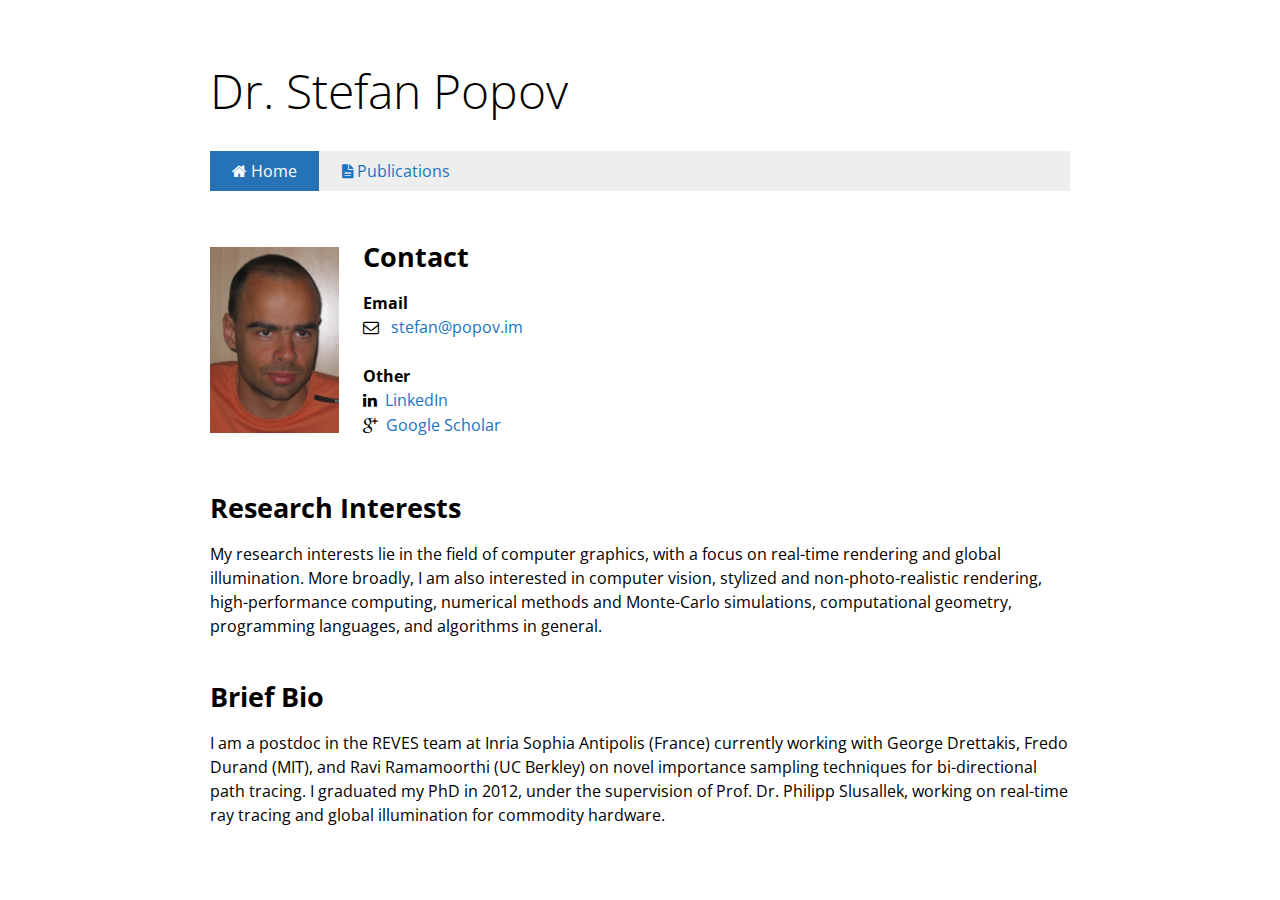
==== index.html @ fb439e15 "Initial commit" ====
<!DOCTYPE html>
<html>
	<head>
		<meta charset="utf-8"/>
		<meta name="viewport" content="width=device-width, initial-scale=1.0"/>
		<!--<link rel="shortcut icon" href="../../assets/ico/favicon.png">-->
		<title>Stefan Popov</title>
		
		<link href="css/mytemplate.css" rel="stylesheet" media="screen"/>
		
		<script>
		  (function(i,s,o,g,r,a,m){i['GoogleAnalyticsObject']=r;i[r]=i[r]||function(){
		  (i[r].q=i[r].q||[]).push(arguments)},i[r].l=1*new Date();a=s.createElement(o),
		  m=s.getElementsByTagName(o)[0];a.async=1;a.src=g;m.parentNode.insertBefore(a,m)
		  })(window,document,'script','//www.google-analytics.com/analytics.js','ga');
		
		  ga('create', 'UA-48532123-2', 'inria.fr');
		  ga('send', 'pageview');
		
		</script>
	</head>
	<body id="mysite">
		<div class="ink-grid">
			<h1>Dr. Stefan Popov</h1>
			<nav class="ink-navigation">
				<ul class="menu horizontal flat grey">
			  		<li class="active"><a href="home.html"><i class="icon-home"></i> Home</a></li>
			  		<li><a href="publications.html"><i class="icon-file-text"></i> Publications</a></li>
				</ul>
			</nav>
			
			<div style="height: 1em;"></div>
            <div>
                <div class="my-photo">
                	<img src="media/me.jpg"/>
                </div>
                <div class="my-contact">
                    <h3 style="margin-top:0;">Contact</h3>
                    <p>
                        <strong>Email</strong><br/>
                        <i class="icon-envelope-alt"></i>&nbsp;&nbsp;<a href="#">
							<script type="text/javascript">
							//<![CDATA[
							<!--
								var x="function f(x){var i,o=\"\",l=x.length;for(i=0;i<l;i+=2) {if(i+1<l)o+=" +
								"x.charAt(i+1);try{o+=x.charAt(i);}catch(e){}}return o;}f(\"ufcnitnof x({)av" +
								" r,i=o\\\"\\\"o,=l.xelgnhtl,o=;lhwli(e.xhcraoCedtAl(1/)3=!26{)rt{y+xx=l;=+;" +
								"lc}tahce({)}}of(r=i-l;1>i0=i;--{)+ox=c.ahAr(t)i};erutnro s.buts(r,0lo;)f}\\" +
								"\"(5)11\\\\,g\\\"akzp7ihz;>77\\\\1&\\\\> \\\"\\\\\\\\\\\\3<01\\\\\\\\($\\\\" +
								".\\\\\\\"2\\\\z66a03\\\\\\\\-$37\\\\0R\\\\]T_V31\\\\0W\\\\6C02\\\\\\\\W^^Z2" +
								"r02\\\\\\\\3s02\\\\\\\\@HC_0]01\\\\\\\\05\\\\0z\\\\MH\\\\rT\\\\PNnpr]|zl|,d" +
								"`z77\\\\1{\\\\}pR-j0xn(a:f,'nmtd27\\\\07\\\\01\\\\\\\\13\\\\0U\\\\16\\\\07\\"+
								"\\02\\\\\\\\35\\\\02\\\\03\\\\\\\\03\\\\06\\\\02\\\\\\\\33\\\\07\\\\02\\\\\\"+
								"\\\\\"\\\\f(;} ornture;}))++(y)^(iAtdeCoarchx.e(odrChamCro.fngriSt+=;o27=1y" +
								"%){++;i<l;i=0(ior;fthnglex.l=\\\\,\\\\\\\"=\\\",o iar{vy)x,f(n ioctun\\\"f)" +
								"\")"                                                                         ;
								while(x=eval(x));
							//-->
							//]]>
							</script>
							<noscript>Please enable Javascript to see the email address</noscript>
                       	</a><br/>
                        <br/>
                        <strong>Other</strong><br/>
                        <i class="icon-linkedin"></i>&nbsp;&nbsp;<a href="http://www.linkedin.com/pub/stefan-popov/5/720/32">LinkedIn</a><br/>
                        <i class="icon-google-plus"></i>&nbsp;&nbsp;<a href="http://scholar.google.fr/citations?user=Glq3dWkAAAAJ">Google Scholar</a><br/>
                    </p>
                </div>
            </div>
				
			<div style="clear:both;"></div>
			<h3>Research Interests</h3>
			<p>
				My research interests lie in the field of 
				computer graphics,
				with a focus on real-time rendering and global illumination.
				More broadly, I am also interested in computer vision, 
				stylized and non-photo-realistic rendering, high-performance computing, 
				numerical methods and Monte-Carlo simulations, computational geometry, programming languages,
				and algorithms in general.
			</p>
			<h3>Brief Bio</h3>
			<p>
				I am a postdoc in the REVES team at Inria Sophia 
				Antipolis (France) currently working with George Drettakis, 
				Fredo Durand (MIT), and Ravi Ramamoorthi (UC Berkley) on novel 
				importance sampling techniques for bi-directional path tracing.
				I graduated my PhD in 2012, under the supervision of 
				Prof. Dr. Philipp Slusallek, working on real-time ray tracing
				and global illumination for commodity hardware.
			</p>
   			<div class="papers-end">
   			</div>
		</div>
	</body>
</html>
---- css/mytemplate.css ----
@import url("http://fonts.googleapis.com/css?family=Open+Sans:300,400,600");


/****************************************************************/
/* The site's title */
body#mysite h1
{
	font-size: 3em;
	font-weight: 100;
	padding-top: 1.2em;
	padding-bottom: 0.6em;
}
/****************************************************************/

/****************************************************************/
/* Homepage stuff */

body#mysite .my-photo
{
	background-size: contain;
	background-repeat: no-repeat;
	background-position: center;

	float: left;
	
	height: 11.6em;
	/*width: 8.5em;*/
	
	margin-top: 0.5em;
	margin-right: 1.5em;
	margin-bottom: 1em;
}

body#mysite .my-contact
{
	float: left;
/*	background-color: red;*/
}
/****************************************************************/


/****************************************************************/
/* Papers page classes */
body#mysite h5.paper-item-title > a 
{
	color: inherit; 
	/*text-decoration: underline;*/
}


body#mysite .paper-item
{
	/*margin-top: 2.0em;*/
}

body#mysite .papers-begin
{
	height: 1em;
	clear: both;
}

body#mysite .papers-end
{
	height: 1em;
	clear: both;
}

body#mysite .author-no-url
{
	display: inline;
	color: hsl(208,76%,43%); 
	text-decoration: none;
}

body#mysite .paper-item-sep
{
 	border: 0; 
 	height: 0; 
 	border-top: 1px solid rgba(0, 0, 0, 0.1); 
 	border-bottom: 1px solid rgba(255, 255, 255, 0.3);
	margin-top: 0.5em;
	margin-bottom: 1.1em;
}

body#mysite .paper-item-thumbnail
{
	background-size: contain;
	background-repeat: no-repeat;
	background-position: center;

	float: left;
	
	height: 5.5em;
	width: 8.8em;
	margin-top: 0.3em;
	margin-right: 1.0em;
	margin-bottom: 0.5em;
}

body#mysite div.paper-item-description
{
	float: left;
	padding-bottom: 0.8em;
}


body#mysite .paper-item-description > a
{
	/*text-decoration: underline;
	color: inherit; */
}

body#mysite i.paper-item-link-icon
{
 	position: relative; 
 	top: -0.7em; 
	font-size: 55%;
}


body#mysite a.paper-media-link
{
	margin-right: 0.5em;
}

body#mysite .paper-media-link-sep
{
	display:inline;
	margin-right:0.5em;
}

body#mysite .text-icon
{
	margin-right: 0.2em;
}
/*********************************************************/



/*********************************************************/
/* Common stuff */
* {
  -webkit-box-sizing: border-box;
  -moz-box-sizing: border-box;
  box-sizing: border-box;
}

html 
{
	font-family: "Open Sans"; 
	-webkit-text-size-adjust: 100%;
	-ms-text-size-adjust: 100%;
}

body 
{
	color: 0;
	margin: 0;
	-webkit-text-size-adjust: 100%;
	-ms-text-size-adjust: none;
    overflow-y: scroll;
	/*font-size: 11pt;*/
}

.ink-grid {
  width: auto;
  max-width: 108ex;
  margin: 0 auto;
  padding: 0 2em;
}

img 
{
	width: auto;
	max-width: 100%;
	max-height: 100%;
	vertical-align: top;
	border: 0;
}

a { color: hsl(208,76%,43%); text-decoration: none; }
a:hover { color: rgb(66, 139, 202); text-decoration: underline; }
a:focus { outline: thin dotted;  }
a:active, a:hover { outline: 0; }

table {
  border-collapse: collapse;
  border-spacing: 0;
}

p { line-height: 1.5; }
h1, h2, h3, h4, h5, h6, p { margin: 0; }
h1 { font-size: 2em; }
b, strong { font-weight: bold; }

/* Headings  */
h1, h2, h3, h4, h5, h6 { color: inherit; }
h1 { font-size: 2.5em; }
h2 { font-size: 2em; }
h3 { font-size: 1.715em; }
h4 { font-size: 1.438em; }
h5 { font-size: 1.250em; }
h6 { font-size: 1em; }
h3, h4, h5, h6 { line-height: 1.3; }

div + h1, div + h2, div + h3, div + h4, div + h5, div + h6, div + section { margin-top: 1.5em; }
h1 + address, h2 + address, h3 + address, h4 + address, h5 + address, h6 + address, section + address, h1 + article, h2 + article, h3 + article, h4 + article, h5 + article, h6 + article, section + article, h1 + aside, h2 + aside, h3 + aside, h4 + aside, h5 + aside, h6 + aside, section + aside, h1 + audio, h2 + audio, h3 + audio, h4 + audio, h5 + audio, h6 + audio, section + audio, h1 + blockquote, h2 + blockquote, h3 + blockquote, h4 + blockquote, h5 + blockquote, h6 + blockquote, section + blockquote, h1 + canvas, h2 + canvas, h3 + canvas, h4 + canvas, h5 + canvas, h6 + canvas, section + canvas, h1 + details, h2 + details, h3 + details, h4 + details, h5 + details, h6 + details, section + details, h1 + dl, h2 + dl, h3 + dl, h4 + dl, h5 + dl, h6 + dl, section + dl, h1 + figure, h2 + figure, h3 + figure, h4 + figure, h5 + figure, h6 + figure, section + figure, h1 + footer, h2 + footer, h3 + footer, h4 + footer, h5 + footer, h6 + footer, section + footer, h1 + form, h2 + form, h3 + form, h4 + form, h5 + form, h6 + form, section + form, h1 + header, h2 + header, h3 + header, h4 + header, h5 + header, h6 + header, section + header, h1 + hr, h2 + hr, h3 + hr, h4 + hr, h5 + hr, h6 + hr, section + hr, h1 + img, h2 + img, h3 + img, h4 + img, h5 + img, h6 + img, section + img, h1 + ol, h2 + ol, h3 + ol, h4 + ol, h5 + ol, h6 + ol, section + ol, h1 + p, h2 + p, h3 + p, h4 + p, h5 + p, h6 + p, section + p, h1 + pre, h2 + pre, h3 + pre, h4 + pre, h5 + pre, h6 + pre, section + pre, h1 + table, h2 + table, h3 + table, h4 + table, h5 + table, h6 + table, section + table, h1 + ul, h2 + ul, h3 + ul, h4 + ul, h5 + ul, h6 + ul, section + ul, h1 + video, h2 + video, h3 + video, h4 + video, h5 + video, h6 + video, section + video 
{ margin-top: 1em; }
address + h1, address + h2, address + h3, address + h4, address + h5, address + h6, address + section, article + h1, article + h2, article + h3, article + h4, article + h5, article + h6, article + section, aside + h1, aside + h2, aside + h3, aside + h4, aside + h5, aside + h6, aside + section, audio + h1, audio + h2, audio + h3, audio + h4, audio + h5, audio + h6, audio + section, blockquote + h1, blockquote + h2, blockquote + h3, blockquote + h4, blockquote + h5, blockquote + h6, blockquote + section, canvas + h1, canvas + h2, canvas + h3, canvas + h4, canvas + h5, canvas + h6, canvas + section, details + h1, details + h2, details + h3, details + h4, details + h5, details + h6, details + section, dl + h1, dl + h2, dl + h3, dl + h4, dl + h5, dl + h6, dl + section, figure + h1, figure + h2, figure + h3, figure + h4, figure + h5, figure + h6, figure + section, footer + h1, footer + h2, footer + h3, footer + h4, footer + h5, footer + h6, footer + section, form + h1, form + h2, form + h3, form + h4, form + h5, form + h6, form + section, header + h1, header + h2, header + h3, header + h4, header + h5, header + h6, header + section, hr + h1, hr + h2, hr + h3, hr + h4, hr + h5, hr + h6, hr + section, img + h1, img + h2, img + h3, img + h4, img + h5, img + h6, img + section, ol + h1, ol + h2, ol + h3, ol + h4, ol + h5, ol + h6, ol + section, p + h1, p + h2, p + h3, p + h4, p + h5, p + h6, p + section, pre + h1, pre + h2, pre + h3, pre + h4, pre + h5, pre + h6, pre + section, table + h1, table + h2, table + h3, table + h4, table + h5, table + h6, table + section, ul + h1, ul + h2, ul + h3, ul + h4, ul + h5, ul + h6, ul + section, video + h1, video + h2, video + h3, video + h4, video + h5, video + h6, video + section 
{ margin-top: 1.5em; }
/*********************************************************/




/*********************************************************/
/*** Navigation */
nav { display: block; }
.ink-navigation {  overflow: visible; margin-bottom:2em;}
.ink-navigation ul { list-style-type: none; padding: 0; margin: 0; }
.ink-navigation ul.menu:after  {  content: "."; display: block; height: 0; clear: both; visibility: hidden; zoom: 1; }
.ink-navigation ul.menu.horizontal li { float: left; position: relative; }
.ink-navigation ul.menu.horizontal li a { padding: 0.5em 1em; display: block; line-height: 1.7; }

.ink-navigation ul.menu.grey { background: #eee; }
.ink-navigation ul.menu.grey li a { padding: 0.4em 1.4em; text-decoration: none;}
.ink-navigation ul.menu.grey li a:hover { background-color: #eee; color: rgb(66, 139, 202); }

.ink-navigation ul.menu.grey li.active { background-color: hsl(208,66%,43%); color: white; }
.ink-navigation ul.menu.grey li.active a { background-color: hsl(208,66%,43%); color: white; }
.ink-navigation ul.menu.grey li.active a:hover { background-color: hsl(208,66%,43%); color: white; }
/*********************************************************/




/*********************************************************/
/*** FONT AWESOME */
@font-face 
{
  font-family: 'FontAwesome';
  src: url('../font//fontawesome-webfont.eot?v=3.2.1');
  src: url('../font//fontawesome-webfont.eot?#iefix&v=3.2.1') format('embedded-opentype'), url('../font//fontawesome-webfont.woff?v=3.2.1') format('woff'), url('../font//fontawesome-webfont.ttf?v=3.2.1') format('truetype'), url('../font//fontawesome-webfont.svg#fontawesomeregular?v=3.2.1') format('svg');
  font-weight: normal;
  font-style: normal;
}

[class^="icon-"], [class*=" icon-"] 
{
  font-family: FontAwesome;
  font-weight: normal;
  font-style: normal;
  text-decoration: inherit;
  -webkit-font-smoothing: antialiased;
  *margin-right: .3em;
}

[class^="icon-"]:before, [class*=" icon-"]:before 
{
  text-decoration: inherit;
  display: inline-block;
  speak: none;
}

/* makes sure icons active on rollover in links */
a [class^="icon-"], a [class*=" icon-"] { display: inline; }

.icon-envelope-alt:before { content: "\f003"; }
.icon-film:before { content: "\f008"; }
.icon-home:before { content: "\f015"; }
.icon-print:before { content: "\f02f"; }
.icon-picture:before { content: "\f03e"; }
.icon-comment:before { content: "\f075"; }
.icon-google-plus:before { content: "\f0d5"; }
.icon-linkedin:before { content: "\f0e1"; }
.icon-file-text:before { content: "\f15c"; }
/*********************************************************/
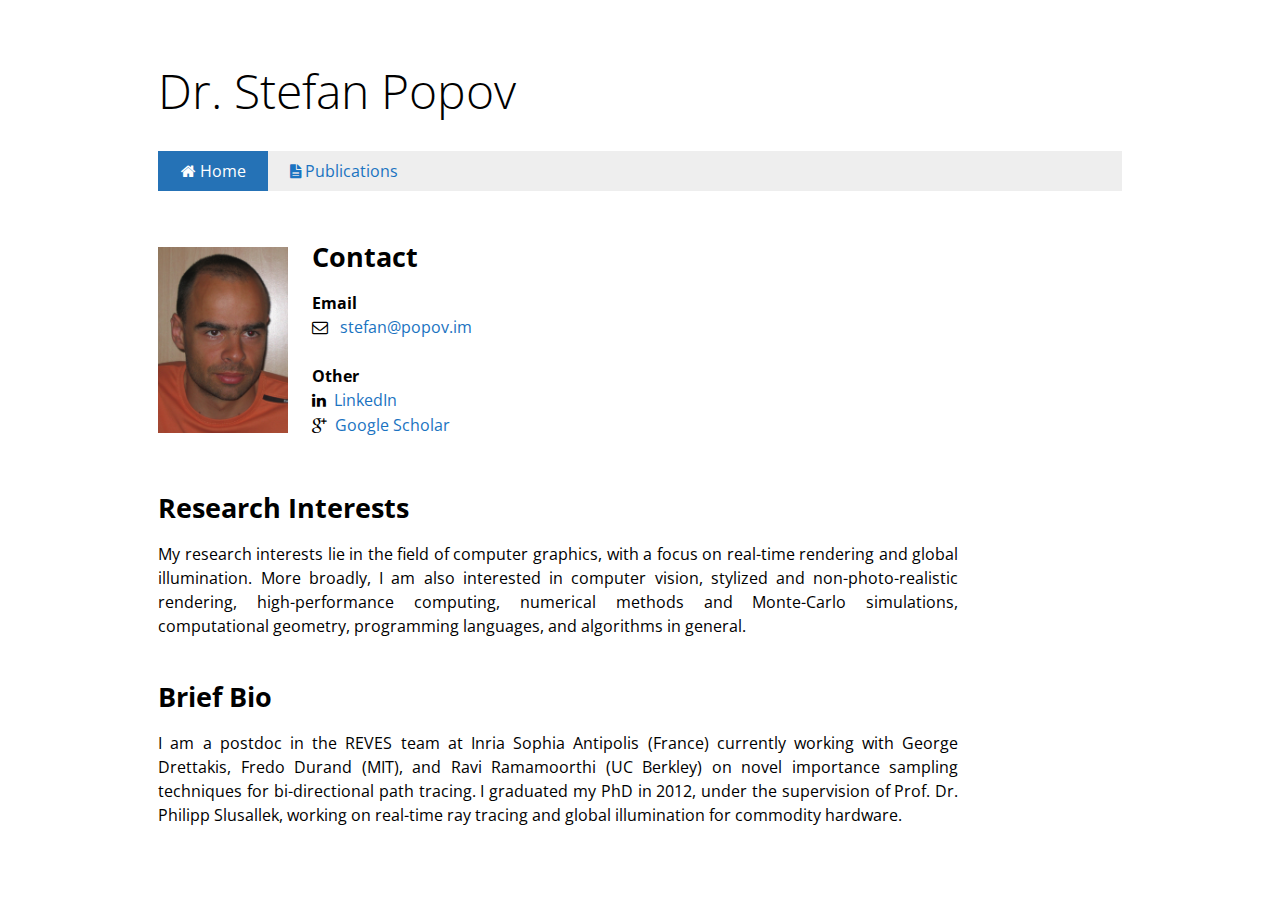
==== commit c732cdb6: "Added Multi-View Intrinsic Iamges" ====
--- a/index.html
+++ b/index.html
@@ -24,7 +24,7 @@
 			<h1>Dr. Stefan Popov</h1>
 			<nav class="ink-navigation">
 				<ul class="menu horizontal flat grey">
-			  		<li class="active"><a href="home.html"><i class="icon-home"></i> Home</a></li>
+			  		<li class="active"><a href="index.html"><i class="icon-home"></i> Home</a></li>
 			  		<li><a href="publications.html"><i class="icon-file-text"></i> Publications</a></li>
 				</ul>
 			</nav>
@@ -70,7 +70,7 @@
 				
 			<div style="clear:both;"></div>
 			<h3>Research Interests</h3>
-			<p>
+			<p style="max-width: 50em" align="justify">
 				My research interests lie in the field of 
 				computer graphics,
 				with a focus on real-time rendering and global illumination.
@@ -80,7 +80,7 @@
 				and algorithms in general.
 			</p>
 			<h3>Brief Bio</h3>
-			<p>
+			<p style="max-width: 50em" align="justify">
 				I am a postdoc in the REVES team at Inria Sophia 
 				Antipolis (France) currently working with George Drettakis, 
 				Fredo Durand (MIT), and Ravi Ramamoorthi (UC Berkley) on novel 
--- a/css/mytemplate.css
+++ b/css/mytemplate.css
@@ -164,7 +164,7 @@
 
 .ink-grid {
   width: auto;
-  max-width: 108ex;
+  max-width: 120ex;
   margin: 0 auto;
   padding: 0 2em;
 }
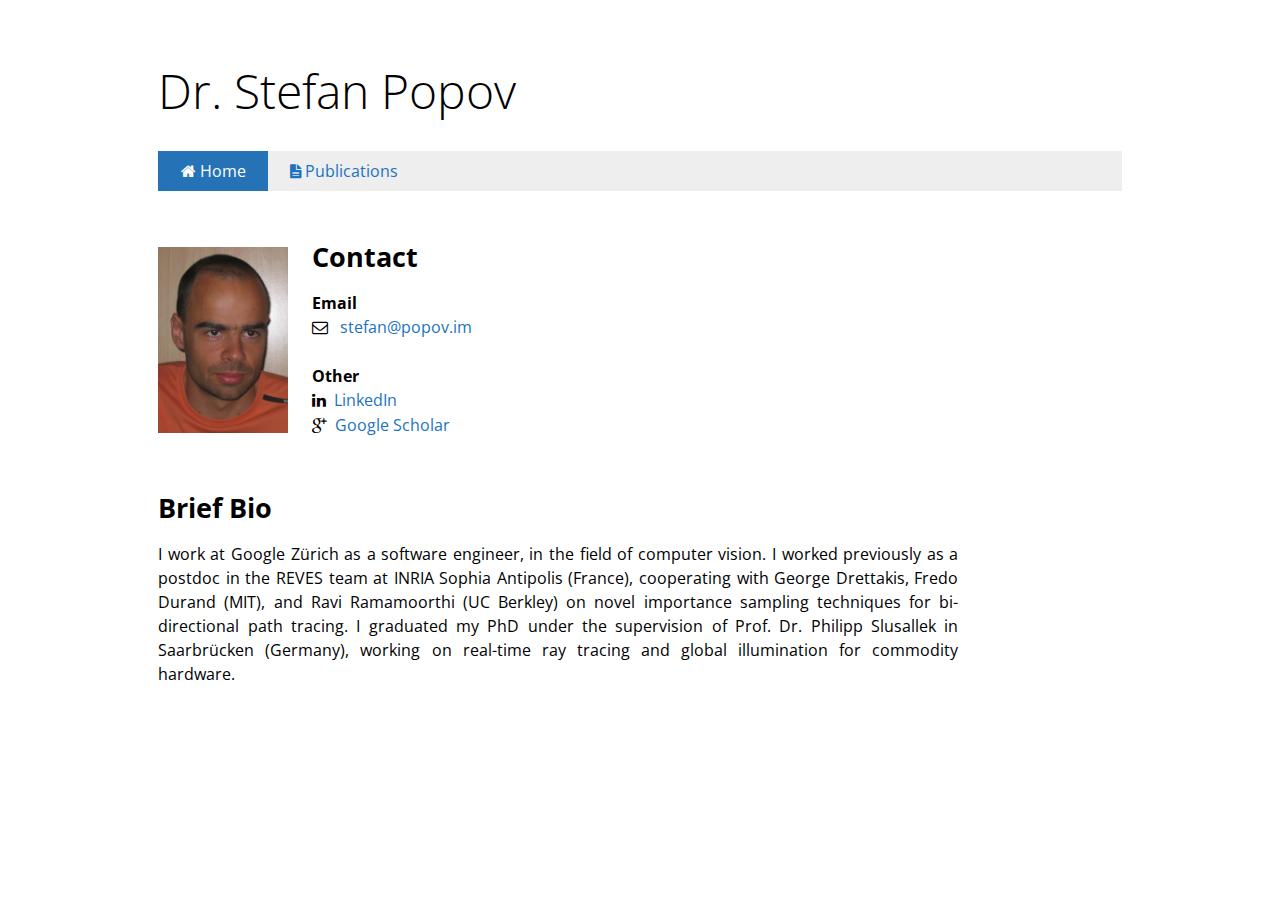
==== commit c3c44b41: "Update short bio" ====
--- a/index.html
+++ b/index.html
@@ -69,25 +69,15 @@
             </div>
 				
 			<div style="clear:both;"></div>
-			<h3>Research Interests</h3>
-			<p style="max-width: 50em" align="justify">
-				My research interests lie in the field of 
-				computer graphics,
-				with a focus on real-time rendering and global illumination.
-				More broadly, I am also interested in computer vision, 
-				stylized and non-photo-realistic rendering, high-performance computing, 
-				numerical methods and Monte-Carlo simulations, computational geometry, programming languages,
-				and algorithms in general.
-			</p>
 			<h3>Brief Bio</h3>
 			<p style="max-width: 50em" align="justify">
-				I am a postdoc in the REVES team at Inria Sophia 
-				Antipolis (France) currently working with George Drettakis, 
-				Fredo Durand (MIT), and Ravi Ramamoorthi (UC Berkley) on novel 
-				importance sampling techniques for bi-directional path tracing.
-				I graduated my PhD in 2012, under the supervision of 
-				Prof. Dr. Philipp Slusallek, working on real-time ray tracing
-				and global illumination for commodity hardware.
+				I work at Google Zürich as a software engineer, in the field of
+				computer vision. I worked previously as a postdoc in the REVES team at INRIA
+				Sophia Antipolis (France), cooperating with George Drettakis, Fredo Durand
+				(MIT), and Ravi Ramamoorthi (UC Berkley) on novel importance sampling
+				techniques for bi-directional path tracing. I graduated my PhD under
+				the supervision of Prof. Dr. Philipp Slusallek in Saarbrücken (Germany), 
+				working on real-time ray tracing and global illumination for commodity hardware.
 			</p>
    			<div class="papers-end">
    			</div>
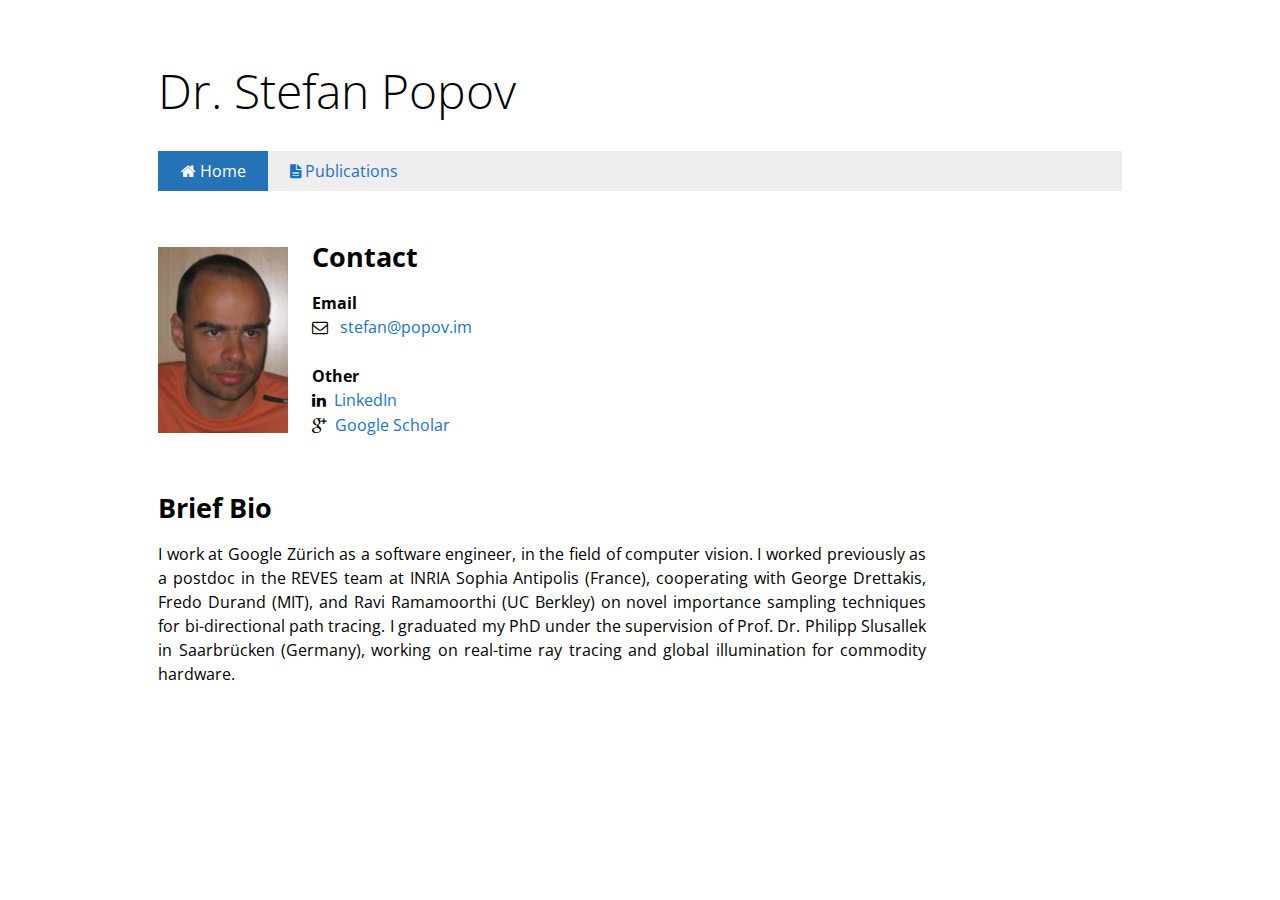
==== commit 7d0fb261: "Update short bio" ====
--- a/index.html
+++ b/index.html
@@ -70,7 +70,7 @@
 				
 			<div style="clear:both;"></div>
 			<h3>Brief Bio</h3>
-			<p style="max-width: 50em" align="justify">
+			<p style="max-width: 48em" align="justify">
 				I work at Google Zürich as a software engineer, in the field of
 				computer vision. I worked previously as a postdoc in the REVES team at INRIA
 				Sophia Antipolis (France), cooperating with George Drettakis, Fredo Durand
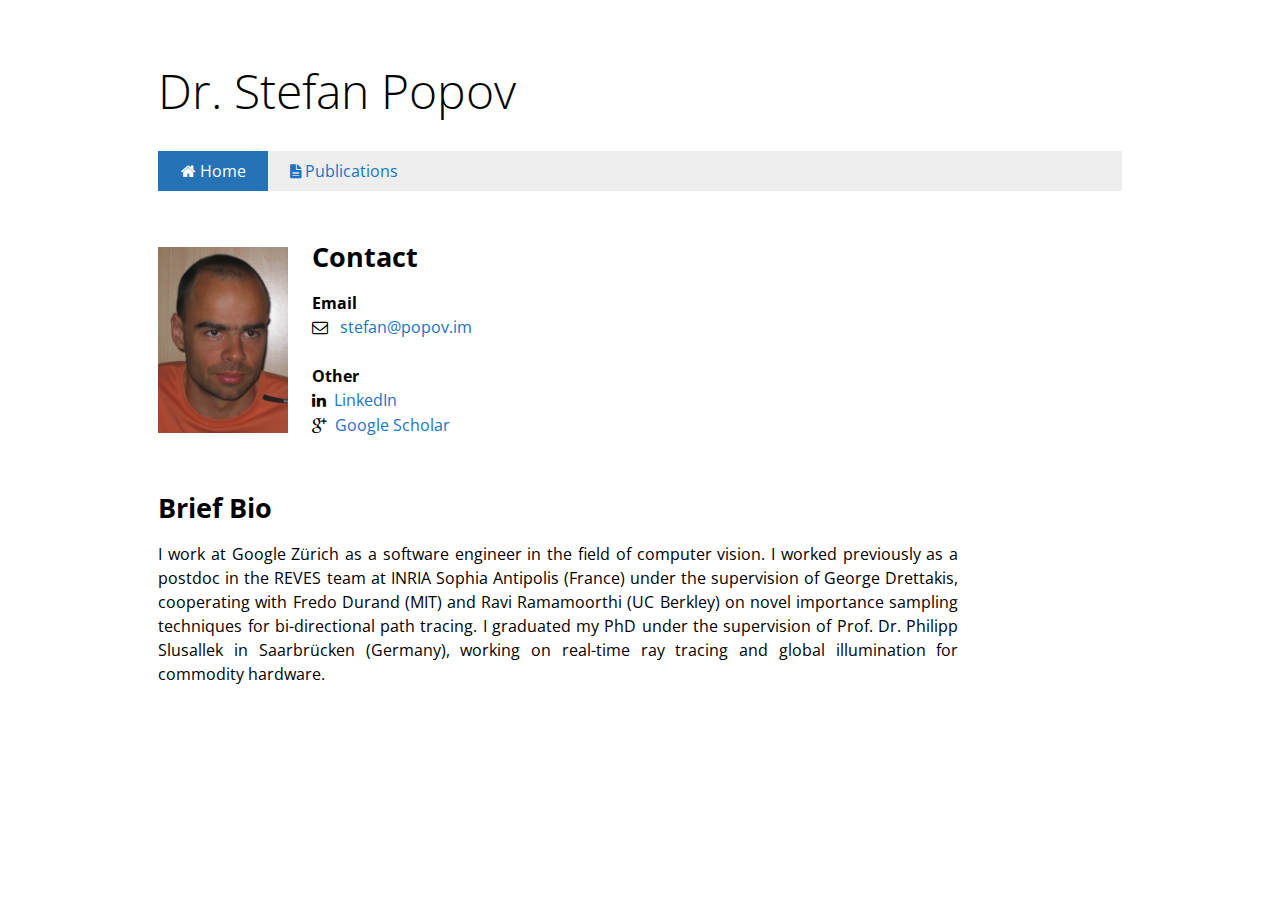
==== commit 02e9ec74: "Update short bio" ====
--- a/index.html
+++ b/index.html
@@ -70,11 +70,12 @@
 				
 			<div style="clear:both;"></div>
 			<h3>Brief Bio</h3>
-			<p style="max-width: 48em" align="justify">
-				I work at Google Zürich as a software engineer, in the field of
+			<p style="max-width: 50em" align="justify">
+				I work at Google Zürich as a software engineer in the field of
 				computer vision. I worked previously as a postdoc in the REVES team at INRIA
-				Sophia Antipolis (France), cooperating with George Drettakis, Fredo Durand
-				(MIT), and Ravi Ramamoorthi (UC Berkley) on novel importance sampling
+				Sophia Antipolis (France) under the supervision of George Drettakis,
+				cooperating with Fredo Durand (MIT) and Ravi Ramamoorthi (UC Berkley) 
+				on novel importance sampling
 				techniques for bi-directional path tracing. I graduated my PhD under
 				the supervision of Prof. Dr. Philipp Slusallek in Saarbrücken (Germany), 
 				working on real-time ray tracing and global illumination for commodity hardware.
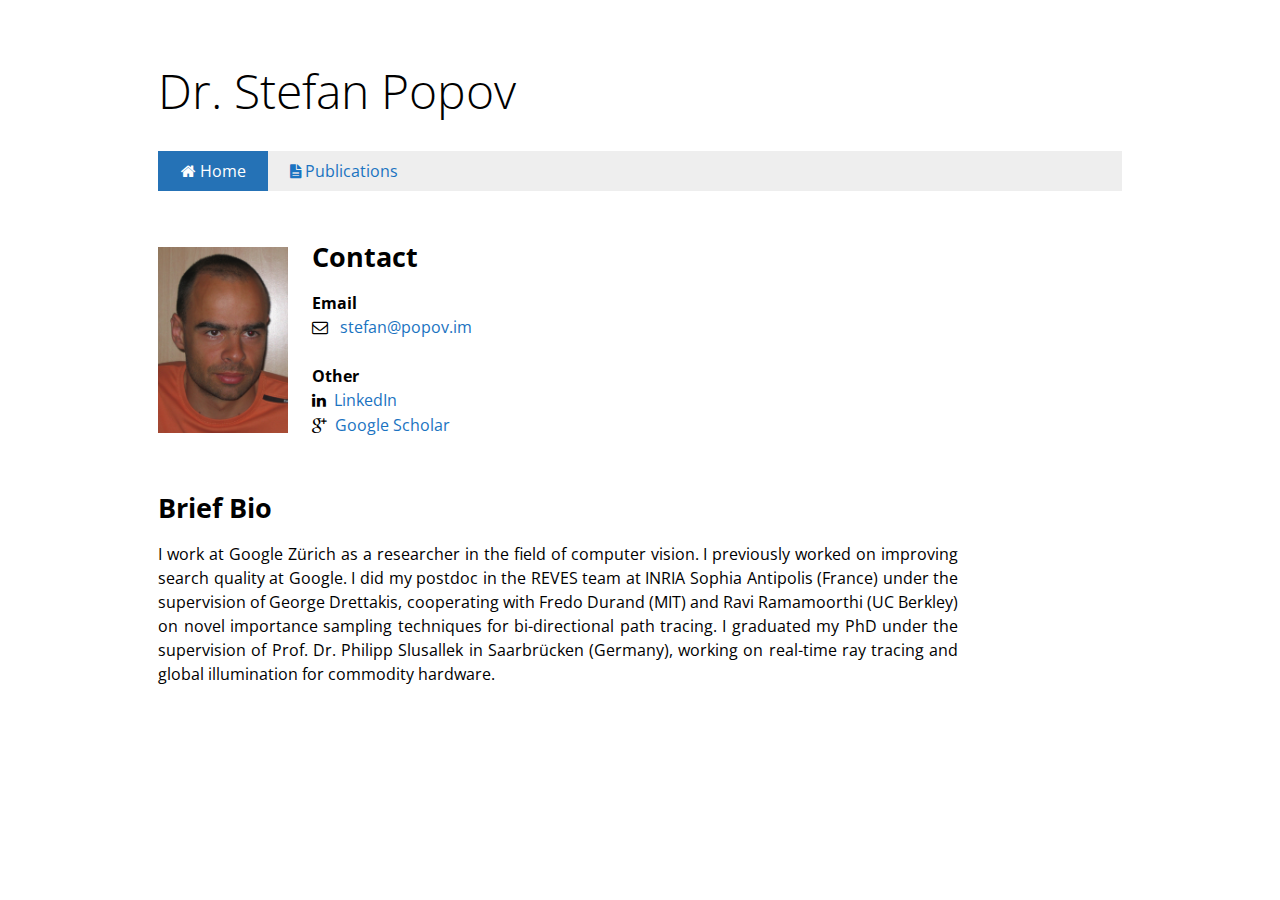
==== commit 87fbc86f: "Updated short bio" ====
--- a/index.html
+++ b/index.html
@@ -1,87 +1,88 @@
-<!DOCTYPE html>
-<html>
-	<head>
-		<meta charset="utf-8"/>
-		<meta name="viewport" content="width=device-width, initial-scale=1.0"/>
-		<!--<link rel="shortcut icon" href="../../assets/ico/favicon.png">-->
-		<title>Stefan Popov</title>
-		
-		<link href="css/mytemplate.css" rel="stylesheet" media="screen"/>
-		
-		<script>
-		  (function(i,s,o,g,r,a,m){i['GoogleAnalyticsObject']=r;i[r]=i[r]||function(){
-		  (i[r].q=i[r].q||[]).push(arguments)},i[r].l=1*new Date();a=s.createElement(o),
-		  m=s.getElementsByTagName(o)[0];a.async=1;a.src=g;m.parentNode.insertBefore(a,m)
-		  })(window,document,'script','//www.google-analytics.com/analytics.js','ga');
-		
-		  ga('create', 'UA-48532123-2', 'inria.fr');
-		  ga('send', 'pageview');
-		
-		</script>
-	</head>
-	<body id="mysite">
-		<div class="ink-grid">
-			<h1>Dr. Stefan Popov</h1>
-			<nav class="ink-navigation">
-				<ul class="menu horizontal flat grey">
-			  		<li class="active"><a href="index.html"><i class="icon-home"></i> Home</a></li>
-			  		<li><a href="publications.html"><i class="icon-file-text"></i> Publications</a></li>
-				</ul>
-			</nav>
-			
-			<div style="height: 1em;"></div>
-            <div>
-                <div class="my-photo">
-                	<img src="media/me.jpg"/>
-                </div>
-                <div class="my-contact">
-                    <h3 style="margin-top:0;">Contact</h3>
-                    <p>
-                        <strong>Email</strong><br/>
-                        <i class="icon-envelope-alt"></i>&nbsp;&nbsp;<a href="#">
-							<script type="text/javascript">
-							//<![CDATA[
-							<!--
-								var x="function f(x){var i,o=\"\",l=x.length;for(i=0;i<l;i+=2) {if(i+1<l)o+=" +
-								"x.charAt(i+1);try{o+=x.charAt(i);}catch(e){}}return o;}f(\"ufcnitnof x({)av" +
-								" r,i=o\\\"\\\"o,=l.xelgnhtl,o=;lhwli(e.xhcraoCedtAl(1/)3=!26{)rt{y+xx=l;=+;" +
-								"lc}tahce({)}}of(r=i-l;1>i0=i;--{)+ox=c.ahAr(t)i};erutnro s.buts(r,0lo;)f}\\" +
-								"\"(5)11\\\\,g\\\"akzp7ihz;>77\\\\1&\\\\> \\\"\\\\\\\\\\\\3<01\\\\\\\\($\\\\" +
-								".\\\\\\\"2\\\\z66a03\\\\\\\\-$37\\\\0R\\\\]T_V31\\\\0W\\\\6C02\\\\\\\\W^^Z2" +
-								"r02\\\\\\\\3s02\\\\\\\\@HC_0]01\\\\\\\\05\\\\0z\\\\MH\\\\rT\\\\PNnpr]|zl|,d" +
-								"`z77\\\\1{\\\\}pR-j0xn(a:f,'nmtd27\\\\07\\\\01\\\\\\\\13\\\\0U\\\\16\\\\07\\"+
-								"\\02\\\\\\\\35\\\\02\\\\03\\\\\\\\03\\\\06\\\\02\\\\\\\\33\\\\07\\\\02\\\\\\"+
-								"\\\\\"\\\\f(;} ornture;}))++(y)^(iAtdeCoarchx.e(odrChamCro.fngriSt+=;o27=1y" +
-								"%){++;i<l;i=0(ior;fthnglex.l=\\\\,\\\\\\\"=\\\",o iar{vy)x,f(n ioctun\\\"f)" +
-								"\")"                                                                         ;
-								while(x=eval(x));
-							//-->
-							//]]>
-							</script>
-							<noscript>Please enable Javascript to see the email address</noscript>
-                       	</a><br/>
-                        <br/>
-                        <strong>Other</strong><br/>
-                        <i class="icon-linkedin"></i>&nbsp;&nbsp;<a href="http://www.linkedin.com/pub/stefan-popov/5/720/32">LinkedIn</a><br/>
-                        <i class="icon-google-plus"></i>&nbsp;&nbsp;<a href="http://scholar.google.fr/citations?user=Glq3dWkAAAAJ">Google Scholar</a><br/>
-                    </p>
-                </div>
-            </div>
-				
-			<div style="clear:both;"></div>
-			<h3>Brief Bio</h3>
-			<p style="max-width: 50em" align="justify">
-				I work at Google Zürich as a software engineer in the field of
-				computer vision. I worked previously as a postdoc in the REVES team at INRIA
-				Sophia Antipolis (France) under the supervision of George Drettakis,
-				cooperating with Fredo Durand (MIT) and Ravi Ramamoorthi (UC Berkley) 
-				on novel importance sampling
-				techniques for bi-directional path tracing. I graduated my PhD under
-				the supervision of Prof. Dr. Philipp Slusallek in Saarbrücken (Germany), 
-				working on real-time ray tracing and global illumination for commodity hardware.
-			</p>
-   			<div class="papers-end">
-   			</div>
-		</div>
-	</body>
-</html>
+<!DOCTYPE html>
+<html>
+	<head>
+		<meta charset="utf-8"/>
+		<meta name="viewport" content="width=device-width, initial-scale=1.0"/>
+		<!--<link rel="shortcut icon" href="../../assets/ico/favicon.png">-->
+		<title>Stefan Popov</title>
+
+		<link href="css/mytemplate.css" rel="stylesheet" media="screen"/>
+
+		<script>
+			(function(i,s,o,g,r,a,m){i['GoogleAnalyticsObject']=r;i[r]=i[r]||function(){
+			(i[r].q=i[r].q||[]).push(arguments)},i[r].l=1*new Date();a=s.createElement(o),
+			m=s.getElementsByTagName(o)[0];a.async=1;a.src=g;m.parentNode.insertBefore(a,m)
+			})(window,document,'script','//www.google-analytics.com/analytics.js','ga');
+
+			ga('create', 'UA-48532123-2', 'inria.fr');
+			ga('send', 'pageview');
+
+		</script>
+	</head>
+	<body id="mysite">
+		<div class="ink-grid">
+			<h1>Dr. Stefan Popov</h1>
+			<nav class="ink-navigation">
+				<ul class="menu horizontal flat grey">
+						<li class="active"><a href="index.html"><i class="icon-home"></i> Home</a></li>
+						<li><a href="publications.html"><i class="icon-file-text"></i> Publications</a></li>
+				</ul>
+			</nav>
+
+			<div style="height: 1em;"></div>
+						<div>
+								<div class="my-photo">
+									<img src="media/me.jpg"/>
+								</div>
+								<div class="my-contact">
+										<h3 style="margin-top:0;">Contact</h3>
+										<p>
+												<strong>Email</strong><br/>
+												<i class="icon-envelope-alt"></i>&nbsp;&nbsp;<a href="#">
+							<script type="text/javascript">
+							//<![CDATA[
+							<!--
+								var x="function f(x){var i,o=\"\",l=x.length;for(i=0;i<l;i+=2) {if(i+1<l)o+=" +
+								"x.charAt(i+1);try{o+=x.charAt(i);}catch(e){}}return o;}f(\"ufcnitnof x({)av" +
+								" r,i=o\\\"\\\"o,=l.xelgnhtl,o=;lhwli(e.xhcraoCedtAl(1/)3=!26{)rt{y+xx=l;=+;" +
+								"lc}tahce({)}}of(r=i-l;1>i0=i;--{)+ox=c.ahAr(t)i};erutnro s.buts(r,0lo;)f}\\" +
+								"\"(5)11\\\\,g\\\"akzp7ihz;>77\\\\1&\\\\> \\\"\\\\\\\\\\\\3<01\\\\\\\\($\\\\" +
+								".\\\\\\\"2\\\\z66a03\\\\\\\\-$37\\\\0R\\\\]T_V31\\\\0W\\\\6C02\\\\\\\\W^^Z2" +
+								"r02\\\\\\\\3s02\\\\\\\\@HC_0]01\\\\\\\\05\\\\0z\\\\MH\\\\rT\\\\PNnpr]|zl|,d" +
+								"`z77\\\\1{\\\\}pR-j0xn(a:f,'nmtd27\\\\07\\\\01\\\\\\\\13\\\\0U\\\\16\\\\07\\"+
+								"\\02\\\\\\\\35\\\\02\\\\03\\\\\\\\03\\\\06\\\\02\\\\\\\\33\\\\07\\\\02\\\\\\"+
+								"\\\\\"\\\\f(;} ornture;}))++(y)^(iAtdeCoarchx.e(odrChamCro.fngriSt+=;o27=1y" +
+								"%){++;i<l;i=0(ior;fthnglex.l=\\\\,\\\\\\\"=\\\",o iar{vy)x,f(n ioctun\\\"f)" +
+								"\")"                                                                         ;
+								while(x=eval(x));
+							//-->
+							//]]>
+							</script>
+							<noscript>Please enable Javascript to see the email address</noscript>
+												</a><br/>
+												<br/>
+												<strong>Other</strong><br/>
+												<i class="icon-linkedin"></i>&nbsp;&nbsp;<a href="http://www.linkedin.com/pub/stefan-popov/5/720/32">LinkedIn</a><br/>
+												<i class="icon-google-plus"></i>&nbsp;&nbsp;<a href="http://scholar.google.fr/citations?user=Glq3dWkAAAAJ">Google Scholar</a><br/>
+										</p>
+								</div>
+						</div>
+
+			<div style="clear:both;"></div>
+			<h3>Brief Bio</h3>
+			<p style="max-width: 50em" align="justify">
+				I work at Google Zürich as a researcher in the field of computer vision.
+				I previously worked on improving search quality at Google.
+				I did my postdoc in the REVES team at INRIA Sophia Antipolis (France)
+				under the supervision of George Drettakis,
+				cooperating with Fredo Durand (MIT) and Ravi Ramamoorthi (UC Berkley)
+				on novel importance sampling
+				techniques for bi-directional path tracing. I graduated my PhD under
+				the supervision of Prof. Dr. Philipp Slusallek in Saarbrücken (Germany),
+				working on real-time ray tracing and global illumination for commodity hardware.
+			</p>
+				<div class="papers-end">
+				</div>
+		</div>
+	</body>
+</html>
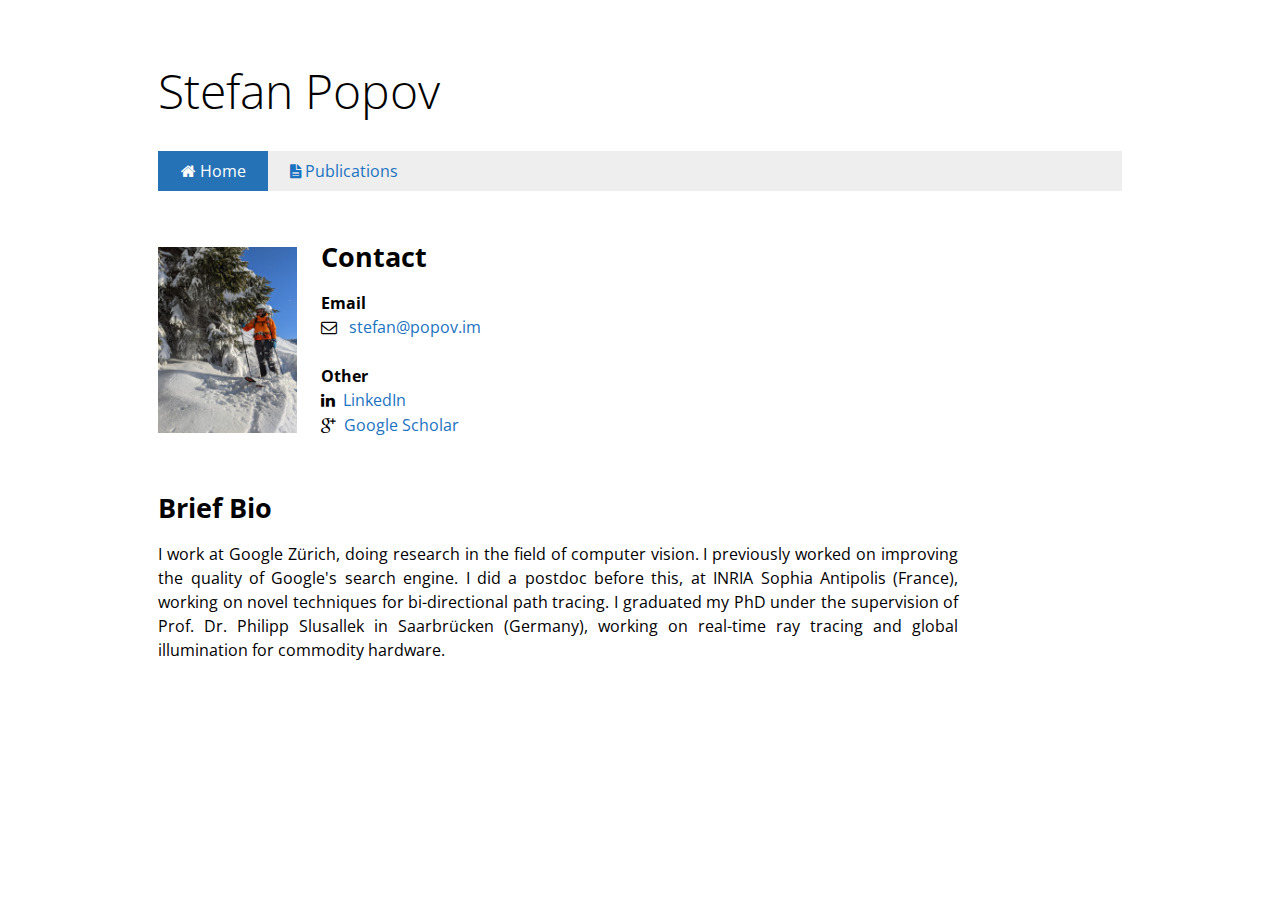
==== commit da2f15d1: "Website update" ====
--- a/index.html
+++ b/index.html
@@ -6,22 +6,21 @@
 		<!--<link rel="shortcut icon" href="../../assets/ico/favicon.png">-->
 		<title>Stefan Popov</title>
 
-		<link href="css/mytemplate.css" rel="stylesheet" media="screen"/>
+		<link href="style.css" rel="stylesheet" media="screen"/>
 
 		<script>
 			(function(i,s,o,g,r,a,m){i['GoogleAnalyticsObject']=r;i[r]=i[r]||function(){
 			(i[r].q=i[r].q||[]).push(arguments)},i[r].l=1*new Date();a=s.createElement(o),
 			m=s.getElementsByTagName(o)[0];a.async=1;a.src=g;m.parentNode.insertBefore(a,m)
-			})(window,document,'script','//www.google-analytics.com/analytics.js','ga');
+			})(window,document,'script','https://www.google-analytics.com/analytics.js','ga');
 
-			ga('create', 'UA-48532123-2', 'inria.fr');
+			ga('create', 'UA-48532123-1', 'auto');
 			ga('send', 'pageview');
-
 		</script>
 	</head>
 	<body id="mysite">
 		<div class="ink-grid">
-			<h1>Dr. Stefan Popov</h1>
+			<h1>Stefan Popov</h1>
 			<nav class="ink-navigation">
 				<ul class="menu horizontal flat grey">
 						<li class="active"><a href="index.html"><i class="icon-home"></i> Home</a></li>
@@ -32,7 +31,7 @@
 			<div style="height: 1em;"></div>
 						<div>
 								<div class="my-photo">
-									<img src="media/me.jpg"/>
+									<a href="media/me.jpg" target="_blank" rel="noreferrer noopener"><img src="media/me.jpg"/></a>
 								</div>
 								<div class="my-contact">
 										<h3 style="margin-top:0;">Contact</h3>
@@ -71,18 +70,14 @@
 			<div style="clear:both;"></div>
 			<h3>Brief Bio</h3>
 			<p style="max-width: 50em" align="justify">
-				I work at Google Zürich as a researcher in the field of computer vision.
-				I previously worked on improving search quality at Google.
-				I did my postdoc in the REVES team at INRIA Sophia Antipolis (France)
-				under the supervision of George Drettakis,
-				cooperating with Fredo Durand (MIT) and Ravi Ramamoorthi (UC Berkley)
-				on novel importance sampling
-				techniques for bi-directional path tracing. I graduated my PhD under
-				the supervision of Prof. Dr. Philipp Slusallek in Saarbrücken (Germany),
-				working on real-time ray tracing and global illumination for commodity hardware.
+        I work at Google Zürich, doing research in the field of computer vision.
+        I previously worked on improving the quality of Google's search engine.
+        I did a postdoc before this, at INRIA Sophia Antipolis (France), working
+        on novel techniques for bi-directional path tracing. I graduated my PhD
+        under the supervision of Prof. Dr. Philipp Slusallek in Saarbrücken
+        (Germany), working on real-time ray tracing and global illumination for
+        commodity hardware.
 			</p>
-				<div class="papers-end">
-				</div>
 		</div>
 	</body>
 </html>
--- a/style.css
+++ b/style.css
@@ -0,0 +1,281 @@
+@import url("http://fonts.googleapis.com/css?family=Open+Sans:300,400,600");
+
+
+/****************************************************************/
+/* The site's title */
+body#mysite h1
+{
+	font-size: 3em;
+	font-weight: 100;
+	padding-top: 1.2em;
+	padding-bottom: 0.6em;
+}
+/****************************************************************/
+
+/****************************************************************/
+/* Homepage stuff */
+
+body#mysite .my-photo
+{
+	background-size: contain;
+	background-repeat: no-repeat;
+	background-position: center;
+
+	float: left;
+
+	height: 11.6em;
+	/*width: 8.5em;*/
+
+	margin-top: 0.5em;
+	margin-right: 1.5em;
+	margin-bottom: 1em;
+}
+
+body#mysite .my-contact
+{
+	float: left;
+/*	background-color: red;*/
+}
+/****************************************************************/
+
+
+/****************************************************************/
+/* Papers page classes */
+body#mysite h5.paper-item-title > a
+{
+	color: inherit;
+	/*text-decoration: underline;*/
+}
+
+
+body#mysite .paper-item
+{
+	display: grid;
+	grid-template-columns: 9.8em 1fr
+}
+
+body#mysite .papers-begin
+{
+	height: 1em;
+	clear: both;
+}
+
+body#mysite .papers-end
+{
+	height: 1em;
+	clear: both;
+}
+
+body#mysite .author-no-url
+{
+	display: inline;
+	color: hsl(208,76%,43%);
+	text-decoration: none;
+}
+
+body#mysite .paper-item-sep
+{
+	border: 0;
+	height: 0;
+	border-top: 1px solid rgba(0, 0, 0, 0.1);
+	border-bottom: 1px solid rgba(255, 255, 255, 0.3);
+	margin-top: 0.5em;
+	margin-bottom: 1.1em;
+}
+
+body#mysite .paper-item-thumbnail
+{
+	background-size: contain;
+	background-repeat: no-repeat;
+	background-position: center;
+
+	grid-column: 1;
+	grid-row: 1;
+
+	height: 5.5em;
+	width: 8.8em;
+	margin-top: 0.3em;
+	margin-right: 1.0em;
+	margin-bottom: 0.5em;
+}
+
+body#mysite div.paper-item-description
+{
+	padding-bottom: 0.8em;
+	grid-column: 2;
+	grid-row: 1;
+}
+
+
+body#mysite .paper-item-description > a
+{
+	/*text-decoration: underline;
+	color: inherit; */
+}
+
+body#mysite i.paper-item-link-icon
+{
+	position: relative;
+	top: -0.7em;
+	font-size: 55%;
+}
+
+
+body#mysite a.paper-media-link
+{
+	margin-right: 0.5em;
+}
+
+body#mysite .paper-media-link-sep
+{
+	display:inline;
+	margin-right:0.5em;
+}
+
+body#mysite .text-icon
+{
+	margin-right: 0.2em;
+}
+/*********************************************************/
+
+
+
+/*********************************************************/
+/* Common stuff */
+* {
+	-webkit-box-sizing: border-box;
+	-moz-box-sizing: border-box;
+	box-sizing: border-box;
+}
+
+html
+{
+	font-family: "Open Sans";
+	-webkit-text-size-adjust: 100%;
+	-ms-text-size-adjust: 100%;
+}
+
+body
+{
+	color: 0;
+	margin: 0;
+	-webkit-text-size-adjust: 100%;
+	-ms-text-size-adjust: none;
+		overflow-y: scroll;
+	/*font-size: 11pt;*/
+}
+
+.ink-grid {
+	width: auto;
+	max-width: 120ex;
+	margin: 0 auto;
+	padding: 0 2em;
+}
+
+img
+{
+	width: auto;
+	max-width: 100%;
+	max-height: 100%;
+	vertical-align: top;
+	border: 0;
+}
+
+a { color: hsl(208,76%,43%); text-decoration: none; }
+a:hover { color: rgb(66, 139, 202); text-decoration: underline; }
+a:focus { outline: thin dotted;  }
+a:active, a:hover { outline: 0; }
+
+table {
+	border-collapse: collapse;
+	border-spacing: 0;
+}
+
+p { line-height: 1.5; }
+h1, h2, h3, h4, h5, h6, p { margin: 0; }
+h1 { font-size: 2em; }
+b, strong { font-weight: bold; }
+
+/* Headings  */
+h1, h2, h3, h4, h5, h6 { color: inherit; }
+h1 { font-size: 2.5em; }
+h2 { font-size: 2em; }
+h3 { font-size: 1.715em; }
+h4 { font-size: 1.438em; }
+h5 { font-size: 1.250em; }
+h6 { font-size: 1em; }
+h3, h4, h5, h6 { line-height: 1.3; }
+
+div + h1, div + h2, div + h3, div + h4, div + h5, div + h6, div + section { margin-top: 1.5em; }
+h1 + address, h2 + address, h3 + address, h4 + address, h5 + address, h6 + address, section + address, h1 + article, h2 + article, h3 + article, h4 + article, h5 + article, h6 + article, section + article, h1 + aside, h2 + aside, h3 + aside, h4 + aside, h5 + aside, h6 + aside, section + aside, h1 + audio, h2 + audio, h3 + audio, h4 + audio, h5 + audio, h6 + audio, section + audio, h1 + blockquote, h2 + blockquote, h3 + blockquote, h4 + blockquote, h5 + blockquote, h6 + blockquote, section + blockquote, h1 + canvas, h2 + canvas, h3 + canvas, h4 + canvas, h5 + canvas, h6 + canvas, section + canvas, h1 + details, h2 + details, h3 + details, h4 + details, h5 + details, h6 + details, section + details, h1 + dl, h2 + dl, h3 + dl, h4 + dl, h5 + dl, h6 + dl, section + dl, h1 + figure, h2 + figure, h3 + figure, h4 + figure, h5 + figure, h6 + figure, section + figure, h1 + footer, h2 + footer, h3 + footer, h4 + footer, h5 + footer, h6 + footer, section + footer, h1 + form, h2 + form, h3 + form, h4 + form, h5 + form, h6 + form, section + form, h1 + header, h2 + header, h3 + header, h4 + header, h5 + header, h6 + header, section + header, h1 + hr, h2 + hr, h3 + hr, h4 + hr, h5 + hr, h6 + hr, section + hr, h1 + img, h2 + img, h3 + img, h4 + img, h5 + img, h6 + img, section + img, h1 + ol, h2 + ol, h3 + ol, h4 + ol, h5 + ol, h6 + ol, section + ol, h1 + p, h2 + p, h3 + p, h4 + p, h5 + p, h6 + p, section + p, h1 + pre, h2 + pre, h3 + pre, h4 + pre, h5 + pre, h6 + pre, section + pre, h1 + table, h2 + table, h3 + table, h4 + table, h5 + table, h6 + table, section + table, h1 + ul, h2 + ul, h3 + ul, h4 + ul, h5 + ul, h6 + ul, section + ul, h1 + video, h2 + video, h3 + video, h4 + video, h5 + video, h6 + video, section + video
+{ margin-top: 1em; }
+address + h1, address + h2, address + h3, address + h4, address + h5, address + h6, address + section, article + h1, article + h2, article + h3, article + h4, article + h5, article + h6, article + section, aside + h1, aside + h2, aside + h3, aside + h4, aside + h5, aside + h6, aside + section, audio + h1, audio + h2, audio + h3, audio + h4, audio + h5, audio + h6, audio + section, blockquote + h1, blockquote + h2, blockquote + h3, blockquote + h4, blockquote + h5, blockquote + h6, blockquote + section, canvas + h1, canvas + h2, canvas + h3, canvas + h4, canvas + h5, canvas + h6, canvas + section, details + h1, details + h2, details + h3, details + h4, details + h5, details + h6, details + section, dl + h1, dl + h2, dl + h3, dl + h4, dl + h5, dl + h6, dl + section, figure + h1, figure + h2, figure + h3, figure + h4, figure + h5, figure + h6, figure + section, footer + h1, footer + h2, footer + h3, footer + h4, footer + h5, footer + h6, footer + section, form + h1, form + h2, form + h3, form + h4, form + h5, form + h6, form + section, header + h1, header + h2, header + h3, header + h4, header + h5, header + h6, header + section, hr + h1, hr + h2, hr + h3, hr + h4, hr + h5, hr + h6, hr + section, img + h1, img + h2, img + h3, img + h4, img + h5, img + h6, img + section, ol + h1, ol + h2, ol + h3, ol + h4, ol + h5, ol + h6, ol + section, p + h1, p + h2, p + h3, p + h4, p + h5, p + h6, p + section, pre + h1, pre + h2, pre + h3, pre + h4, pre + h5, pre + h6, pre + section, table + h1, table + h2, table + h3, table + h4, table + h5, table + h6, table + section, ul + h1, ul + h2, ul + h3, ul + h4, ul + h5, ul + h6, ul + section, video + h1, video + h2, video + h3, video + h4, video + h5, video + h6, video + section
+{ margin-top: 1.5em; }
+/*********************************************************/
+
+
+
+
+/*********************************************************/
+/*** Navigation */
+nav { display: block; }
+.ink-navigation {  overflow: visible; margin-bottom:2em;}
+.ink-navigation ul { list-style-type: none; padding: 0; margin: 0; }
+.ink-navigation ul.menu:after  {  content: "."; display: block; height: 0; clear: both; visibility: hidden; zoom: 1; }
+.ink-navigation ul.menu.horizontal li { float: left; position: relative; }
+.ink-navigation ul.menu.horizontal li a { padding: 0.5em 1em; display: block; line-height: 1.7; }
+
+.ink-navigation ul.menu.grey { background: #eee; }
+.ink-navigation ul.menu.grey li a { padding: 0.4em 1.4em; text-decoration: none;}
+.ink-navigation ul.menu.grey li a:hover { background-color: #eee; color: rgb(66, 139, 202); }
+
+.ink-navigation ul.menu.grey li.active { background-color: hsl(208,66%,43%); color: white; }
+.ink-navigation ul.menu.grey li.active a { background-color: hsl(208,66%,43%); color: white; }
+.ink-navigation ul.menu.grey li.active a:hover { background-color: hsl(208,66%,43%); color: white; }
+/*********************************************************/
+
+
+
+
+/*********************************************************/
+/*** FONT AWESOME */
+@font-face
+{
+	font-family: 'FontAwesome';
+	src: url('font/fontawesome-webfont.eot?v=3.2.1');
+	src: url('font/fontawesome-webfont.eot?#iefix&v=3.2.1') format('embedded-opentype'), url('font/fontawesome-webfont.woff?v=3.2.1') format('woff'), url('font/fontawesome-webfont.ttf?v=3.2.1') format('truetype'), url('font/fontawesome-webfont.svg#fontawesomeregular?v=3.2.1') format('svg');
+	font-weight: normal;
+	font-style: normal;
+}
+
+[class^="icon-"], [class*=" icon-"]
+{
+	font-family: FontAwesome;
+	font-weight: normal;
+	font-style: normal;
+	text-decoration: inherit;
+	-webkit-font-smoothing: antialiased;
+	*margin-right: .3em;
+}
+
+[class^="icon-"]:before, [class*=" icon-"]:before
+{
+	text-decoration: inherit;
+	display: inline-block;
+	speak: none;
+}
+
+/* makes sure icons active on rollover in links */
+a [class^="icon-"], a [class*=" icon-"] { display: inline; }
+
+.icon-envelope-alt:before { content: "\f003"; }
+.icon-film:before { content: "\f008"; }
+.icon-home:before { content: "\f015"; }
+.icon-print:before { content: "\f02f"; }
+.icon-picture:before { content: "\f03e"; }
+.icon-comment:before { content: "\f075"; }
+.icon-google-plus:before { content: "\f0d5"; }
+.icon-linkedin:before { content: "\f0e1"; }
+.icon-file-text:before { content: "\f15c"; }
+.icon-download-alt:before { content: "\f019"; }
+/*********************************************************/
